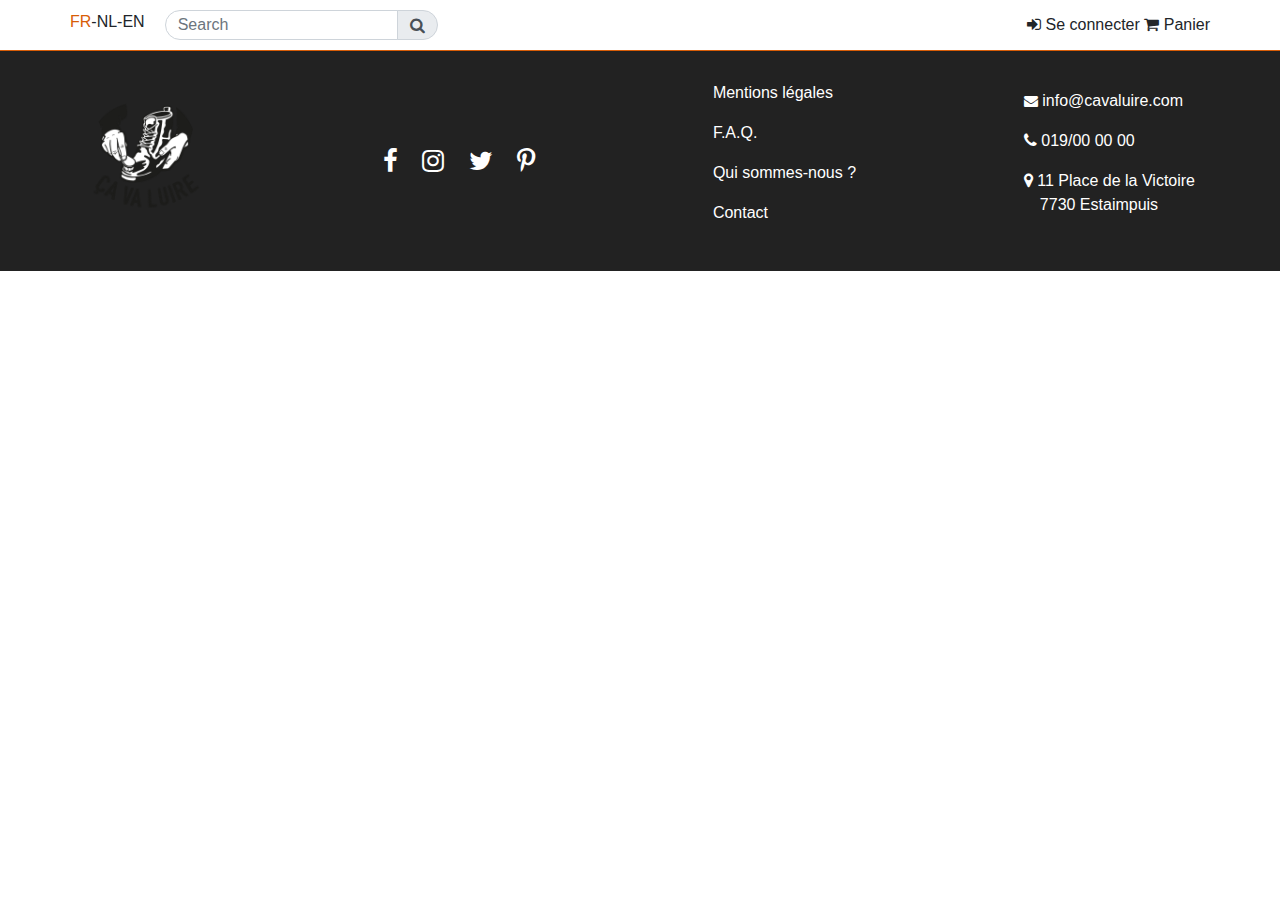
==== pages/about.html @ c7d1b20b "updates" ====
<!DOCTYPE html>
<html lang="fr">
<head>
    <meta charset="UTF-8">
    <meta name="viewport" content="width=device-width, initial-scale=1.0">
    <title>À propos - Ça Va Luire !</title>
    <link rel="stylesheet" href="https://stackpath.bootstrapcdn.com/font-awesome/4.7.0/css/font-awesome.min.css" integrity="sha384-wvfXpqpZZVQGK6TAh5PVlGOfQNHSoD2xbE+QkPxCAFlNEevoEH3Sl0sibVcOQVnN" crossorigin="anonymous">
    <link rel="stylesheet" href="https://stackpath.bootstrapcdn.com/bootstrap/4.5.2/css/bootstrap.min.css" integrity="sha384-JcKb8q3iqJ61gNV9KGb8thSsNjpSL0n8PARn9HuZOnIxN0hoP+VmmDGMN5t9UJ0Z" crossorigin="anonymous">
    <link rel="stylesheet" href="../css/style.css">
</head>
<body>

    <div class="container-fluid  border-orange">
        <div class="header container d-flex flex-column flex-md-row justify-content-center justify-content-md-between align-items-center">

            <div class="header__left d-flex flex-row">
                <a href="#" class="active">FR</a>-<a href="#">NL</a>-<a href="#">EN</a>

                <div class="searchbox input-group md-form form-sm form-2 pl-0">
                    <input class="form-control" type="text" placeholder="Search" aria-label="Search">
                    <div class="input-group-append">
                      <span class="button input-group-text" id="basic-text1"><i class="fa fa-search text-grey"aria-hidden="true"></i></span>
                    </div>
                </div>
                
            </div>

            <div class="header__right">
                <a href="#"><i class="fa fa-sign-in" aria-hidden="true"></i> Se connecter</a>
                <a href="#"><i class="fa fa-shopping-cart" aria-hidden="true"></i> Panier</a>
            </div> 

        </div>
    </div>

    <!--PAGE CONTENT-->

    <footer class="container-fluid">
        <div class="container d-flex flex-column flex-md-row align-items-center justify-content-between">
            
            <div class="d-flex flex-row align-items-center justify-content-between">
                <figure><img src="../images/logo.gif" alt="ça va luire"></figure>
                
            </div>

            <div class="social">
                <a href="#"><i class="fa fa-facebook" aria-hidden="true"></i></a>
                <a href="#"><i class="fa fa-instagram" aria-hidden="true"></i></a>
                <a href="#"><i class="fa fa-twitter" aria-hidden="true"></i></a>
                <a href="#"><i class="fa fa-pinterest-p" aria-hidden="true"></i></a>
            </div>

            <div class="footer__links d-flex flex-column text-center text-md-left">
                <p><a href="#">Mentions légales</a></p>
                <p><a href="#">F.A.Q.</a></p>
                <p><a href="#">Qui sommes-nous ?</a></p>
                <p><a href="#">Contact</a></p>
            </div>

            <div class="footer__coord d-flex flex-column text-center text-md-left">
                <p><i class="fa fa-envelope" aria-hidden="true"></i> info@cavaluire.com</p>
                <p><i class="fa fa-phone" aria-hidden="true"></i> 019/00 00 00</p>
                <p><i class="fa fa-map-marker" aria-hidden="true"></i> 11 Place de la Victoire<br>&emsp;7730 Estaimpuis</p>
            </div>
           
        </div>
    </footer>
    
    <script src="https://code.jquery.com/jquery-3.5.1.slim.min.js" integrity="sha256-4+XzXVhsDmqanXGHaHvgh1gMQKX40OUvDEBTu8JcmNs=" crossorigin="anonymous"></script>
    <script src="https://stackpath.bootstrapcdn.com/bootstrap/4.5.2/js/bootstrap.bundle.min.js" integrity="sha384-LtrjvnR4Twt/qOuYxE721u19sVFLVSA4hf/rRt6PrZTmiPltdZcI7q7PXQBYTKyf" crossorigin="anonymous"></script>
</body>
</html>
---- css/style.css ----
body{

}

h1, h2, h3, h4, h5{
    color: #D85D07;
}

/*-------- HEADER ----------*/

.header{
    padding: 10px 0;
}

.border-orange{
    border-bottom: 1px solid #D85D07;
}

.searchbox{
    margin-left: 20px;
}

.searchbox input{
    height: 30px;
    border-radius: 20px 0 0 20px;
}
.searchbox .button{
    border-radius: 0 20px 20px 0;
    transition: 0.1s ease-in-out;
}
.searchbox .button:hover{
    cursor: pointer;
    background-color: #D85D07;
    color: #E9ECEF;
}

a, a:visited{
    text-decoration: none;
    color:inherit;
    transition: 0.1s ease-in-out;
}
a:hover, a.active{
    text-decoration: none;
    color: #D85D07;
}

section{
    padding: 60px 0 60px 0;
}

.intro figure{
    margin-bottom: 50px;;
}

.intro img{
    width: 100%;
    max-width: 400px;
}

.intro__nav a{
    padding: 6px 10px;
    background-color: #000000;
    color: #ffffff;
    width: 110px;
    display: block;
    text-align: center;
}
.intro__link{
    margin-top: 10px;
    margin-bottom: 10px;;
}

.intro a:hover{
    background-color: #D85D07;
}

.intro__nav{
    width:100%;
    max-width: 600px;
}

.protection__text{
    max-width: 400px;
}

.products__link a{
    background-color: #D85D07;
    color: #ffffff;
    padding: 6px 14px;
}

.products__link a:hover::after {
    display: inline-block;
    font: normal normal normal 14px/1 FontAwesome;
    font-size: inherit;
    text-rendering: auto;
    content: "\00a0\00a0\f054";
    text-decoration: none;
}

footer{
    background-color: #222222;
    color: #ffffff;


    padding: 30px 0 30px 0;
}

footer img{
    width: 100%;
    max-width: 120px;
}
.social{
    margin-top: 14px;
    margin-bottom: 14px;
}
.social a{
    font-size: 1.6rem;
    margin-left: 10px;
    margin-right: 10px;
}

footer .fa-envelope{
    font-size: 14px;
}
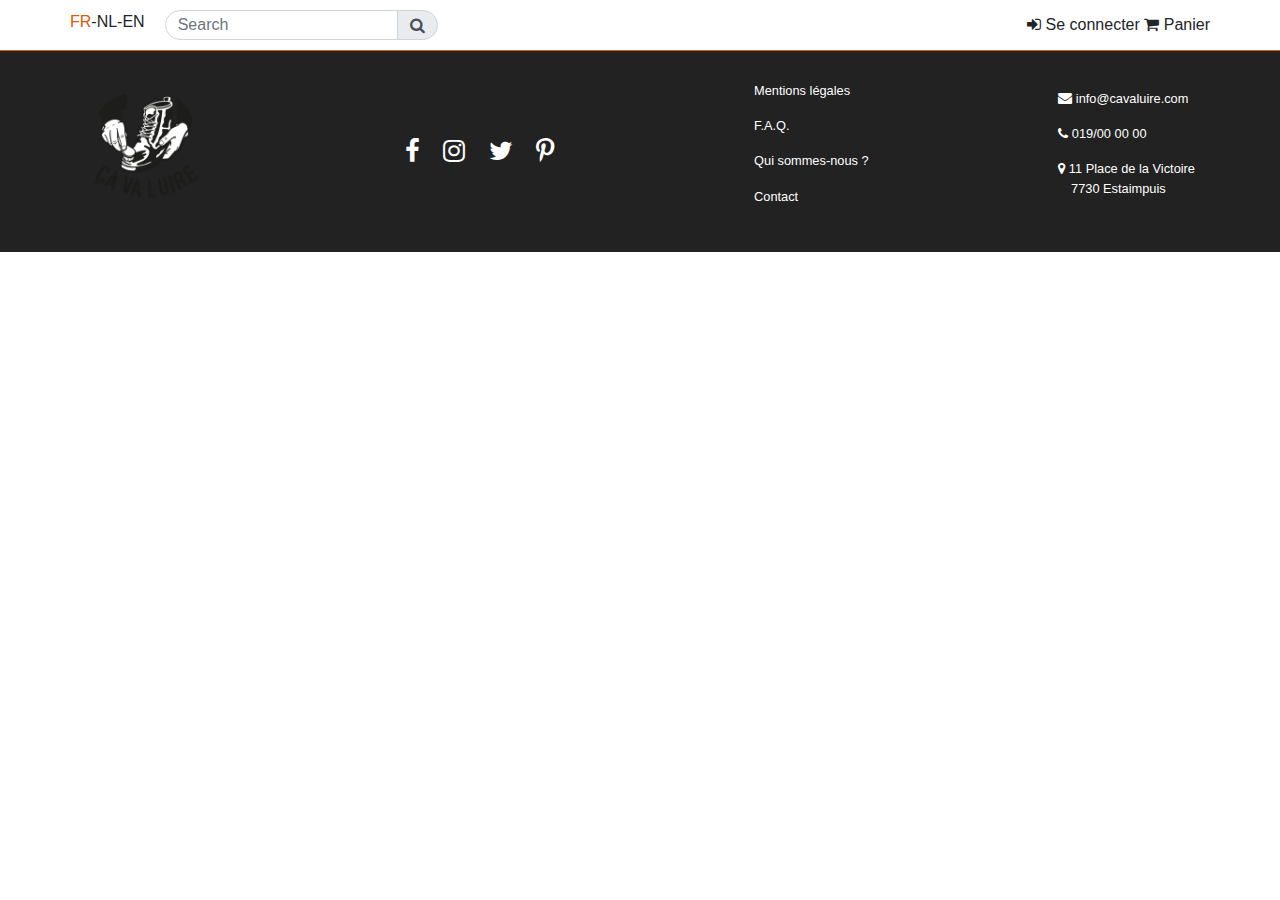
==== commit 60c91e1c: "updates" ====
--- a/pages/about.html
+++ b/pages/about.html
@@ -58,7 +58,7 @@
             </div>
 
             <div class="footer__coord d-flex flex-column text-center text-md-left">
-                <p><i class="fa fa-envelope" aria-hidden="true"></i> info@cavaluire.com</p>
+                <p><i class="fa fa-envelope" aria-hidden="true"></i> <a href="mailto:info@cavaluire.com">info@cavaluire.com</a></p>
                 <p><i class="fa fa-phone" aria-hidden="true"></i> 019/00 00 00</p>
                 <p><i class="fa fa-map-marker" aria-hidden="true"></i> 11 Place de la Victoire<br>&emsp;7730 Estaimpuis</p>
             </div>
--- a/css/style.css
+++ b/css/style.css
@@ -101,6 +101,7 @@
 footer{
     background-color: #222222;
     color: #ffffff;
+    font-size: 0.8rem;
 
 
     padding: 30px 0 30px 0;
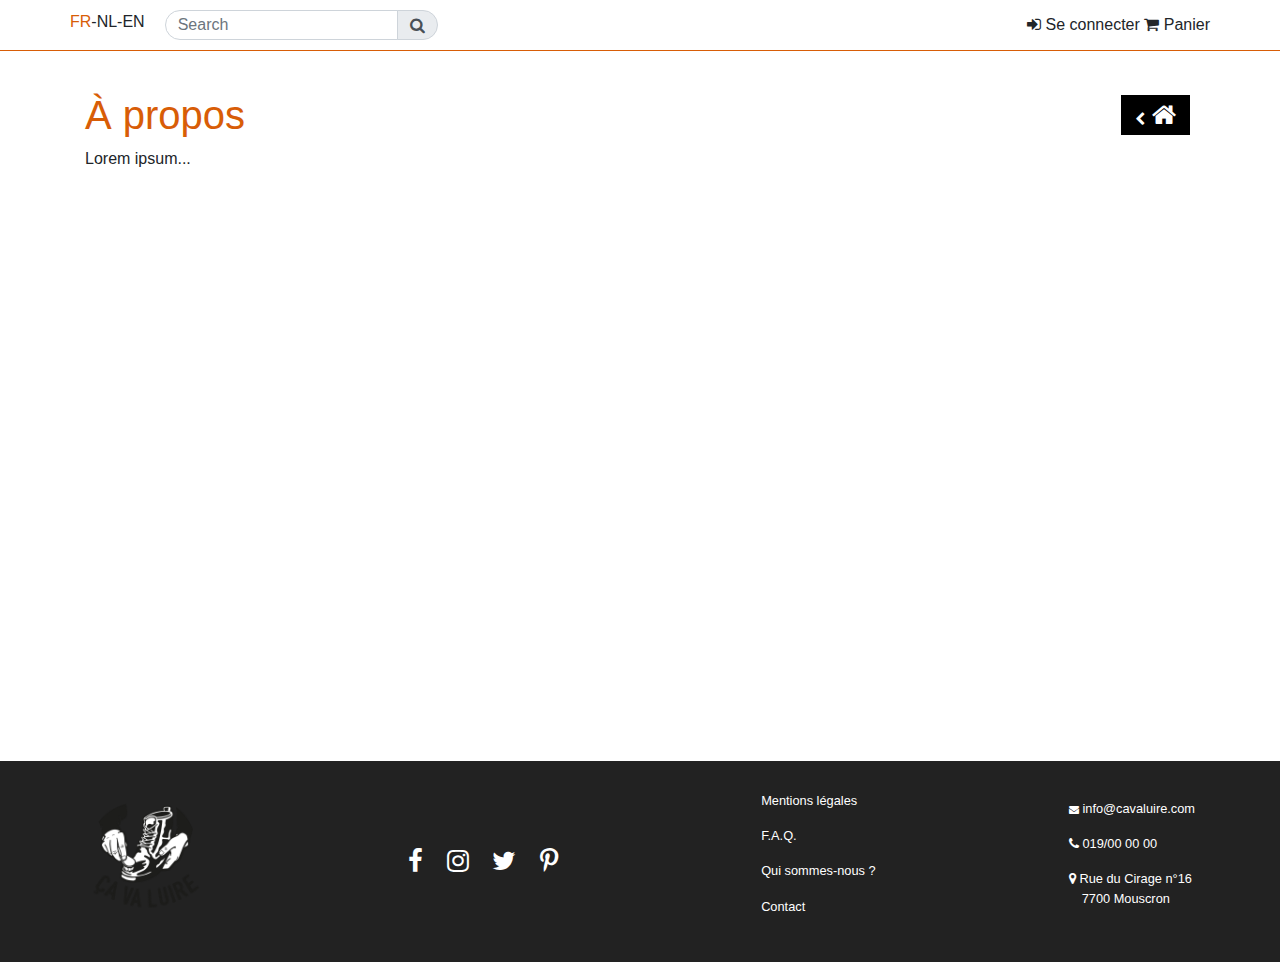
==== commit 7d14a961: "updates" ====
--- a/pages/about.html
+++ b/pages/about.html
@@ -34,6 +34,14 @@
     </div>
 
     <!--PAGE CONTENT-->
+    <main class="container">
+        <h1>À propos</h1>
+        <p>Lorem ipsum...</p>
+
+        <div class="returnHome">
+            <a href="../index.html"><i class="fa fa-chevron-left" aria-hidden="true"></i> <i class="fa fa-home" aria-hidden="true"></i></a>
+        </div>
+    </main>
 
     <footer class="container-fluid">
         <div class="container d-flex flex-column flex-md-row align-items-center justify-content-between">
@@ -60,7 +68,7 @@
             <div class="footer__coord d-flex flex-column text-center text-md-left">
                 <p><i class="fa fa-envelope" aria-hidden="true"></i> <a href="mailto:info@cavaluire.com">info@cavaluire.com</a></p>
                 <p><i class="fa fa-phone" aria-hidden="true"></i> 019/00 00 00</p>
-                <p><i class="fa fa-map-marker" aria-hidden="true"></i> 11 Place de la Victoire<br>&emsp;7730 Estaimpuis</p>
+                <p><i class="fa fa-map-marker" aria-hidden="true"></i> Rue du Cirage n°16<br>&emsp;7700 Mouscron</p>
             </div>
            
         </div>
--- a/css/style.css
+++ b/css/style.css
@@ -122,5 +122,37 @@
 }
 
 footer .fa-envelope{
+    font-size: 10px;
+}
+
+main{
+    margin-top: 40px;
+    margin-bottom: 40px;
+    min-height: 70vh;
+
+    position: relative;
+}
+
+.returnHome{
+    position: absolute;
+    top: 5px;
+    right: 20px;
+
+    font-size: 26px;
+
+}
+
+.returnHome a{
+    background-color: #000000;
+    color: #ffffff;
+
+    padding: 5px 14px;
+}
+
+.returnHome a:hover{
+    background-color: #D85D07;
+}
+
+.returnHome .fa-chevron-left{
     font-size: 14px;
 }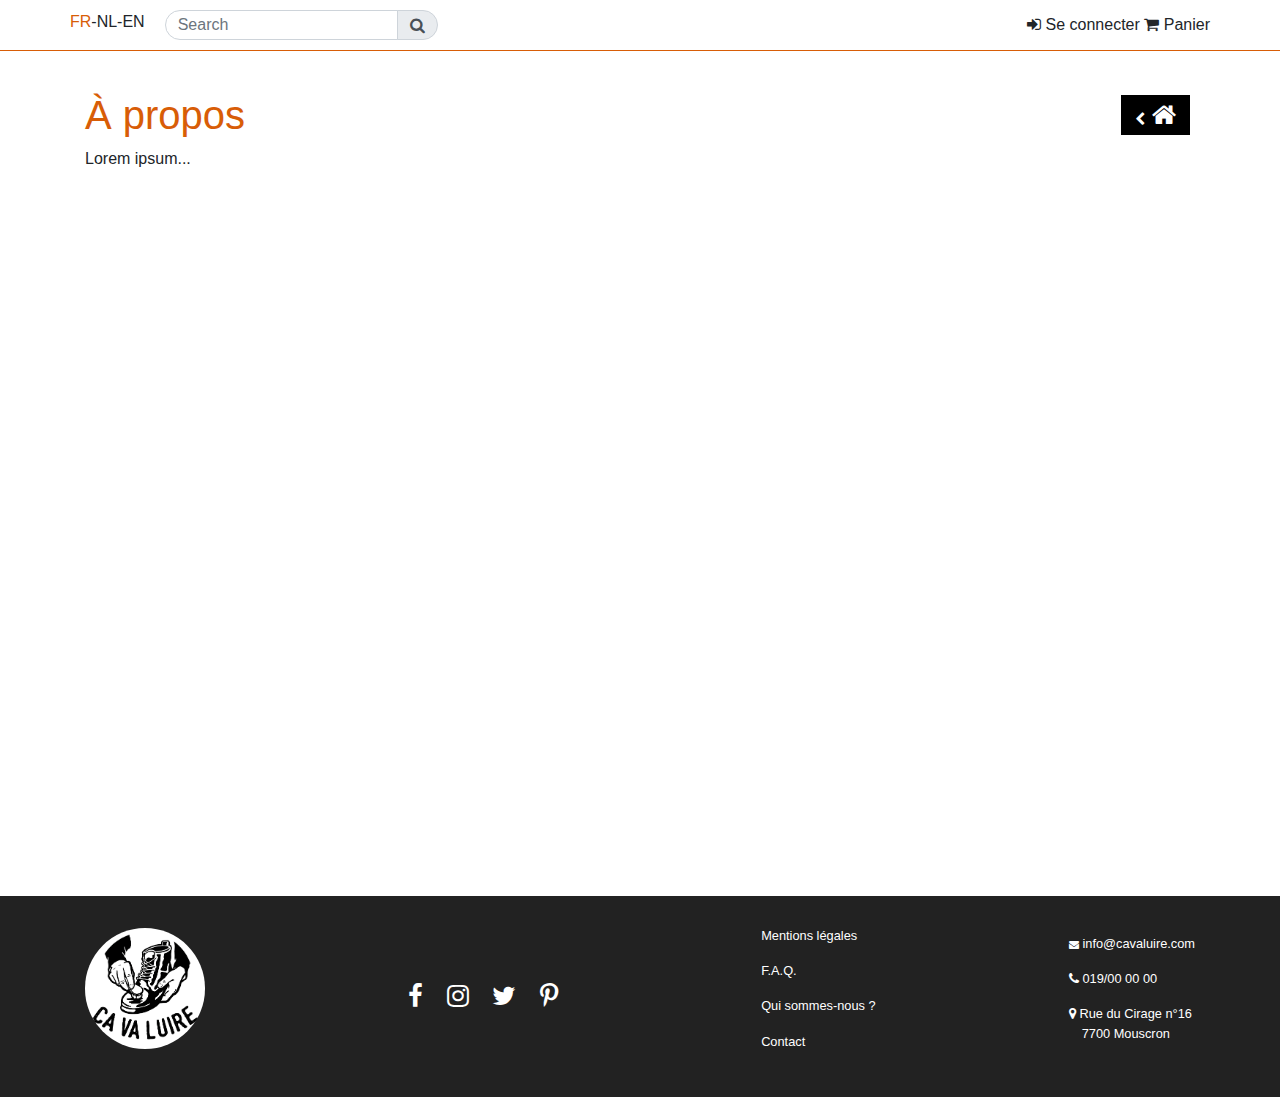
==== commit c11c2712: "updates" ====
--- a/pages/about.html
+++ b/pages/about.html
@@ -47,7 +47,7 @@
         <div class="container d-flex flex-column flex-md-row align-items-center justify-content-between">
             
             <div class="d-flex flex-row align-items-center justify-content-between">
-                <figure><img src="../images/logo.gif" alt="ça va luire"></figure>
+                <figure><img class="footer__logo" src="../images/logo.png" alt="ça va luire"></figure>
                 
             </div>
 
--- a/css/style.css
+++ b/css/style.css
@@ -110,6 +110,7 @@
 footer img{
     width: 100%;
     max-width: 120px;
+    border-radius: 50%;
 }
 .social{
     margin-top: 14px;
@@ -128,7 +129,7 @@
 main{
     margin-top: 40px;
     margin-bottom: 40px;
-    min-height: 70vh;
+    min-height: 85vh;
 
     position: relative;
 }
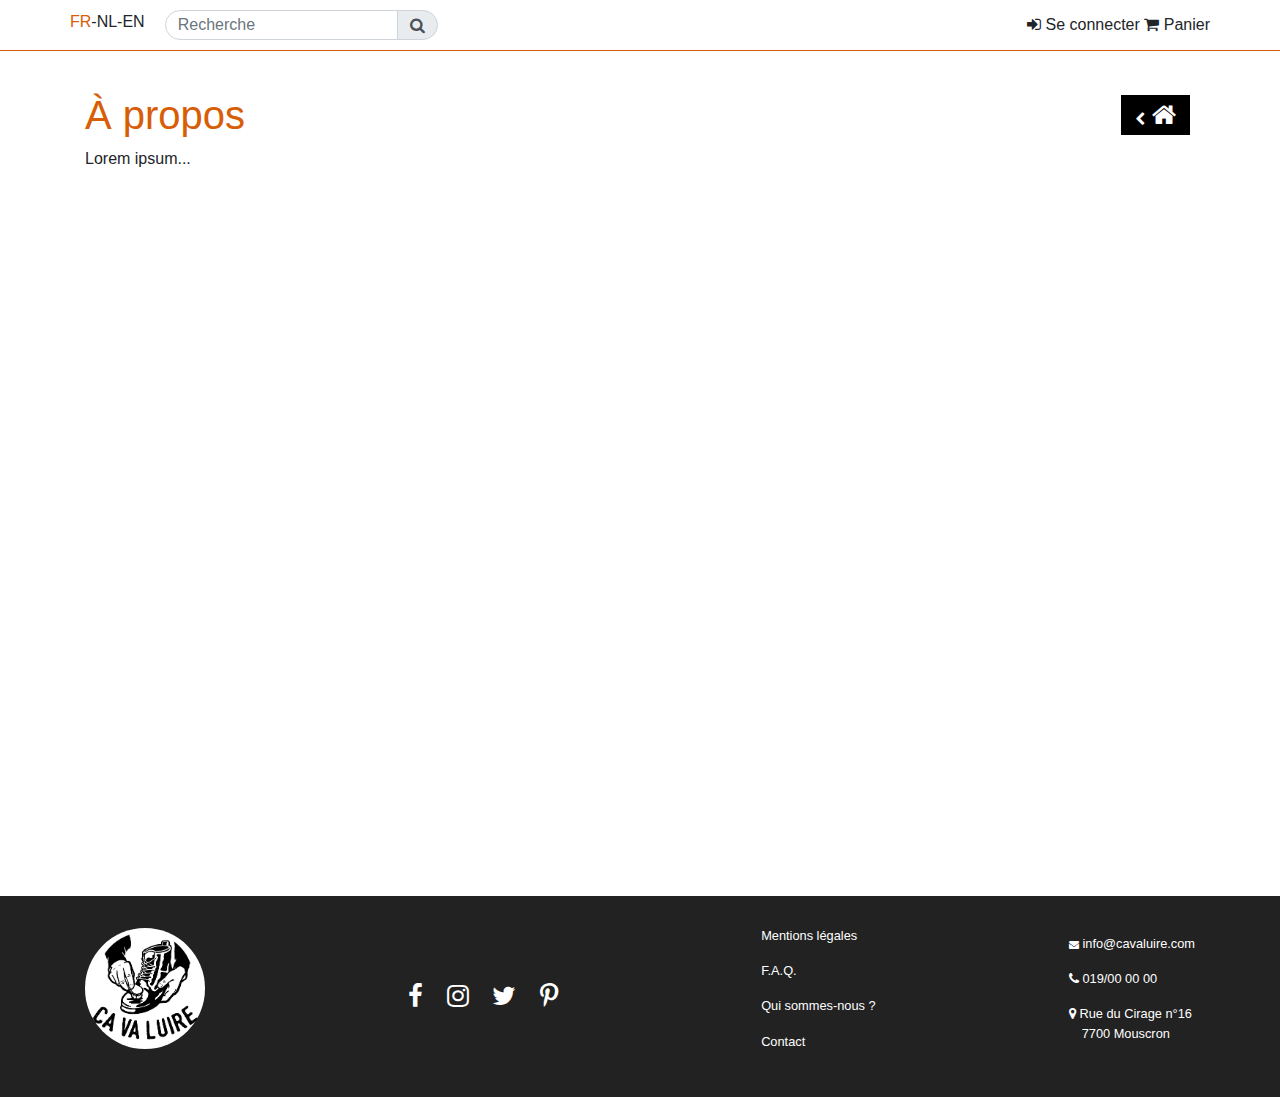
==== commit 7d86192d: "updates" ====
--- a/pages/about.html
+++ b/pages/about.html
@@ -17,7 +17,7 @@
                 <a href="#" class="active">FR</a>-<a href="#">NL</a>-<a href="#">EN</a>
 
                 <div class="searchbox input-group md-form form-sm form-2 pl-0">
-                    <input class="form-control" type="text" placeholder="Search" aria-label="Search">
+                    <input class="form-control" type="text" placeholder="Recherche" aria-label="Search">
                     <div class="input-group-append">
                       <span class="button input-group-text" id="basic-text1"><i class="fa fa-search text-grey"aria-hidden="true"></i></span>
                     </div>
--- a/css/style.css
+++ b/css/style.css
@@ -1,5 +1,5 @@
 body{
-
+    
 }
 
 h1, h2, h3, h4, h5{
@@ -78,11 +78,13 @@
     width:100%;
     max-width: 600px;
 }
-
-.protection__text{
-    max-width: 400px;
-}
-
+.protection__image{
+    width: 100%;
+}
+
+.products__link{
+    margin-bottom: 30px;
+}
 .products__link a{
     background-color: #D85D07;
     color: #ffffff;
@@ -97,6 +99,31 @@
     content: "\00a0\00a0\f054";
     text-decoration: none;
 }
+.product__image{
+    width: 100%;
+    max-width: 250px;
+}
+
+.product__item{
+ margin-bottom: 30px;
+}
+
+.product__add a{
+    color: #ffffff;
+    background-color: #000000;
+    width: 100%;
+    max-width: 250px;
+    padding: 10px 0;;
+
+    display: inline-block;
+}
+.product__add a:hover{
+    background-color: #D85D07;
+}
+
+.prix{
+    font-size: 1.4rem;
+}
 
 footer{
     background-color: #222222;
@@ -156,4 +183,42 @@
 
 .returnHome .fa-chevron-left{
     font-size: 14px;
-}+}
+
+.contact__coord{
+    
+    font-size: 1.2rem;
+    
+}
+
+.form__commentary{
+    width: 100%;
+    height: 250px;
+}
+
+.contact__submit{
+    color: #ffffff;
+    background-color: #000000;
+    border: none;
+    padding: 10px 15px;
+    margin-top: 20px;
+    transition: 0.1s ease-in-out;
+}
+
+.contact__submit:hover{
+    background-color: #D85D07;
+}
+
+iframe{
+    width: 100%;
+    height: 400px;
+}
+
+@media screen and (min-width: 992px) {
+    .protection__image{
+        width: auto;
+        height: 100%;
+        max-height: 400px;
+    }
+    
+  }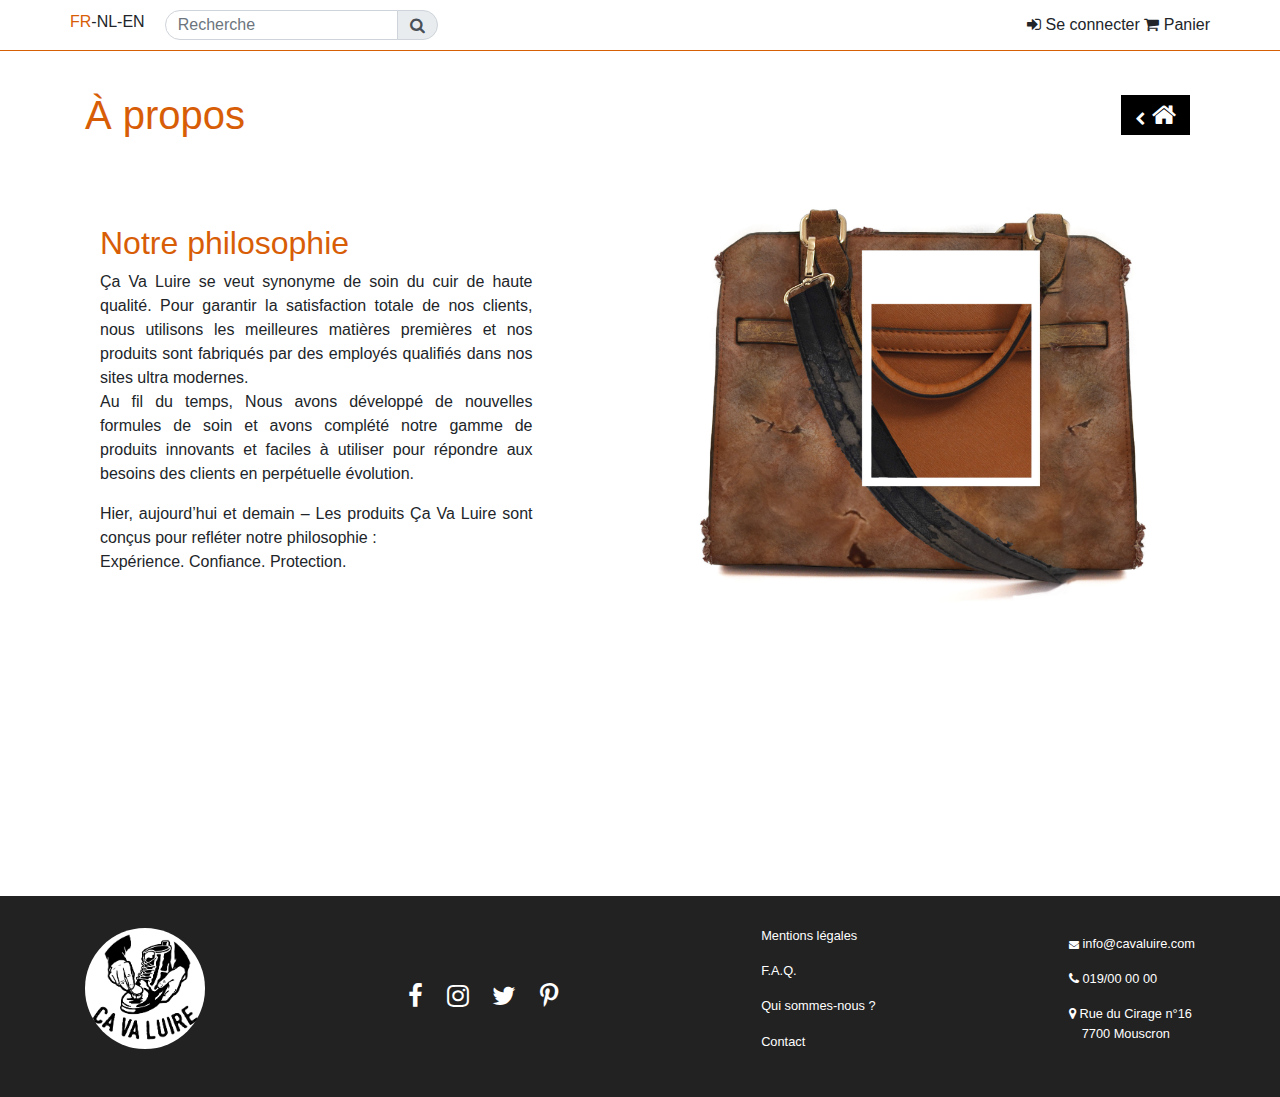
==== commit 4ec2fee8: "Update about.html" ====
--- a/pages/about.html
+++ b/pages/about.html
@@ -36,7 +36,24 @@
     <!--PAGE CONTENT-->
     <main class="container">
         <h1>À propos</h1>
-        <p>Lorem ipsum...</p>
+        <section class="protection container">
+        
+        
+            <div class="row d-flex align-items-md-center">
+                <div class="protection__text col-12 col-md-5">
+                    <h2 class="text-center text-md-left">Notre philosophie</h2>
+                    <p class="text-justify">Ça Va Luire se veut synonyme de soin du cuir de haute qualité. Pour garantir la satisfaction totale de nos clients, nous utilisons les meilleures matières premières et nos produits sont fabriqués par des employés qualifiés dans nos sites ultra modernes.<br>
+                        Au fil du temps, Nous avons développé de nouvelles formules de soin et avons complété notre gamme de produits innovants et faciles à utiliser pour répondre aux besoins des clients en perpétuelle évolution.</p>
+                    <p class="text-justify">Hier, aujourd’hui et demain – Les produits Ça Va Luire sont conçus pour refléter notre philosophie :<br>
+                        Expérience. Confiance. Protection.</p>
+                    
+                </div>
+                <div class="col-12 col-md-7 text-center text-md-right">
+                    <img class="protection__image" src="../images/protection.jpg">
+                </div>
+            </div>
+    
+        </section>
 
         <div class="returnHome">
             <a href="../index.html"><i class="fa fa-chevron-left" aria-hidden="true"></i> <i class="fa fa-home" aria-hidden="true"></i></a>
--- a/css/style.css
+++ b/css/style.css
@@ -123,6 +123,7 @@
 
 .prix{
     font-size: 1.4rem;
+    margin: 20px 0;
 }
 
 footer{
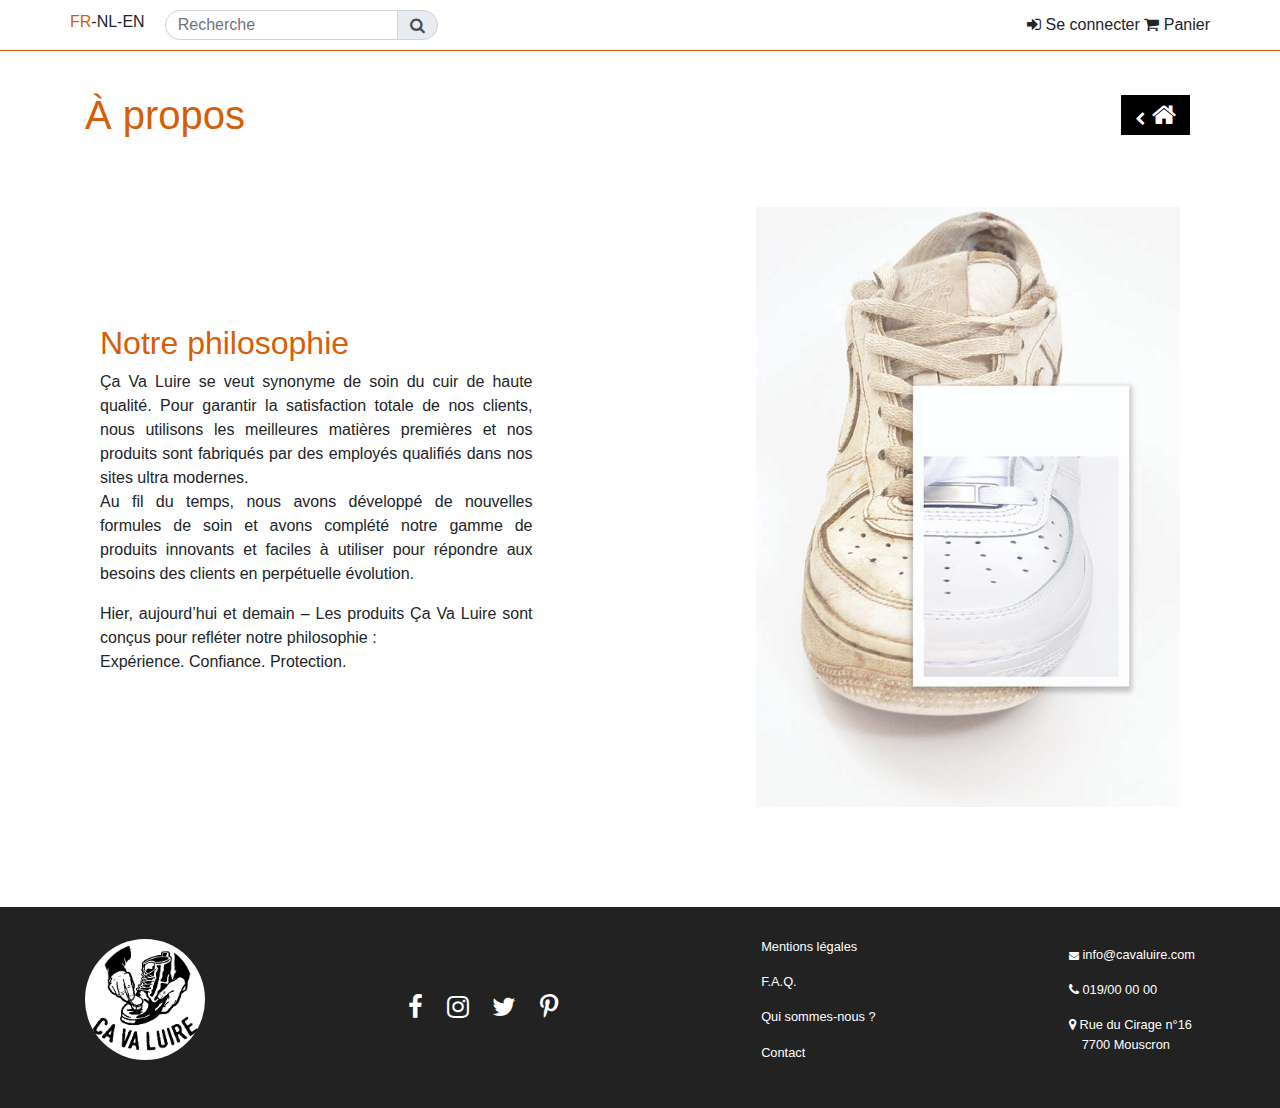
==== commit 2e637f26: "updates" ====
--- a/pages/about.html
+++ b/pages/about.html
@@ -43,13 +43,13 @@
                 <div class="protection__text col-12 col-md-5">
                     <h2 class="text-center text-md-left">Notre philosophie</h2>
                     <p class="text-justify">Ça Va Luire se veut synonyme de soin du cuir de haute qualité. Pour garantir la satisfaction totale de nos clients, nous utilisons les meilleures matières premières et nos produits sont fabriqués par des employés qualifiés dans nos sites ultra modernes.<br>
-                        Au fil du temps, Nous avons développé de nouvelles formules de soin et avons complété notre gamme de produits innovants et faciles à utiliser pour répondre aux besoins des clients en perpétuelle évolution.</p>
+                        Au fil du temps, nous avons développé de nouvelles formules de soin et avons complété notre gamme de produits innovants et faciles à utiliser pour répondre aux besoins des clients en perpétuelle évolution.</p>
                     <p class="text-justify">Hier, aujourd’hui et demain – Les produits Ça Va Luire sont conçus pour refléter notre philosophie :<br>
                         Expérience. Confiance. Protection.</p>
                     
                 </div>
                 <div class="col-12 col-md-7 text-center text-md-right">
-                    <img class="protection__image" src="../images/protection.jpg">
+                    <img class="about__image" src="../images/about.jpg">
                 </div>
             </div>
     
--- a/css/style.css
+++ b/css/style.css
@@ -79,6 +79,9 @@
     max-width: 600px;
 }
 .protection__image{
+    width: 100%;
+}
+.about__image{
     width: 100%;
 }
 
@@ -221,5 +224,10 @@
         height: 100%;
         max-height: 400px;
     }
+    .about__image{
+        width: auto;
+        height: 100%;
+        max-height: 600px;
+    }
     
   }